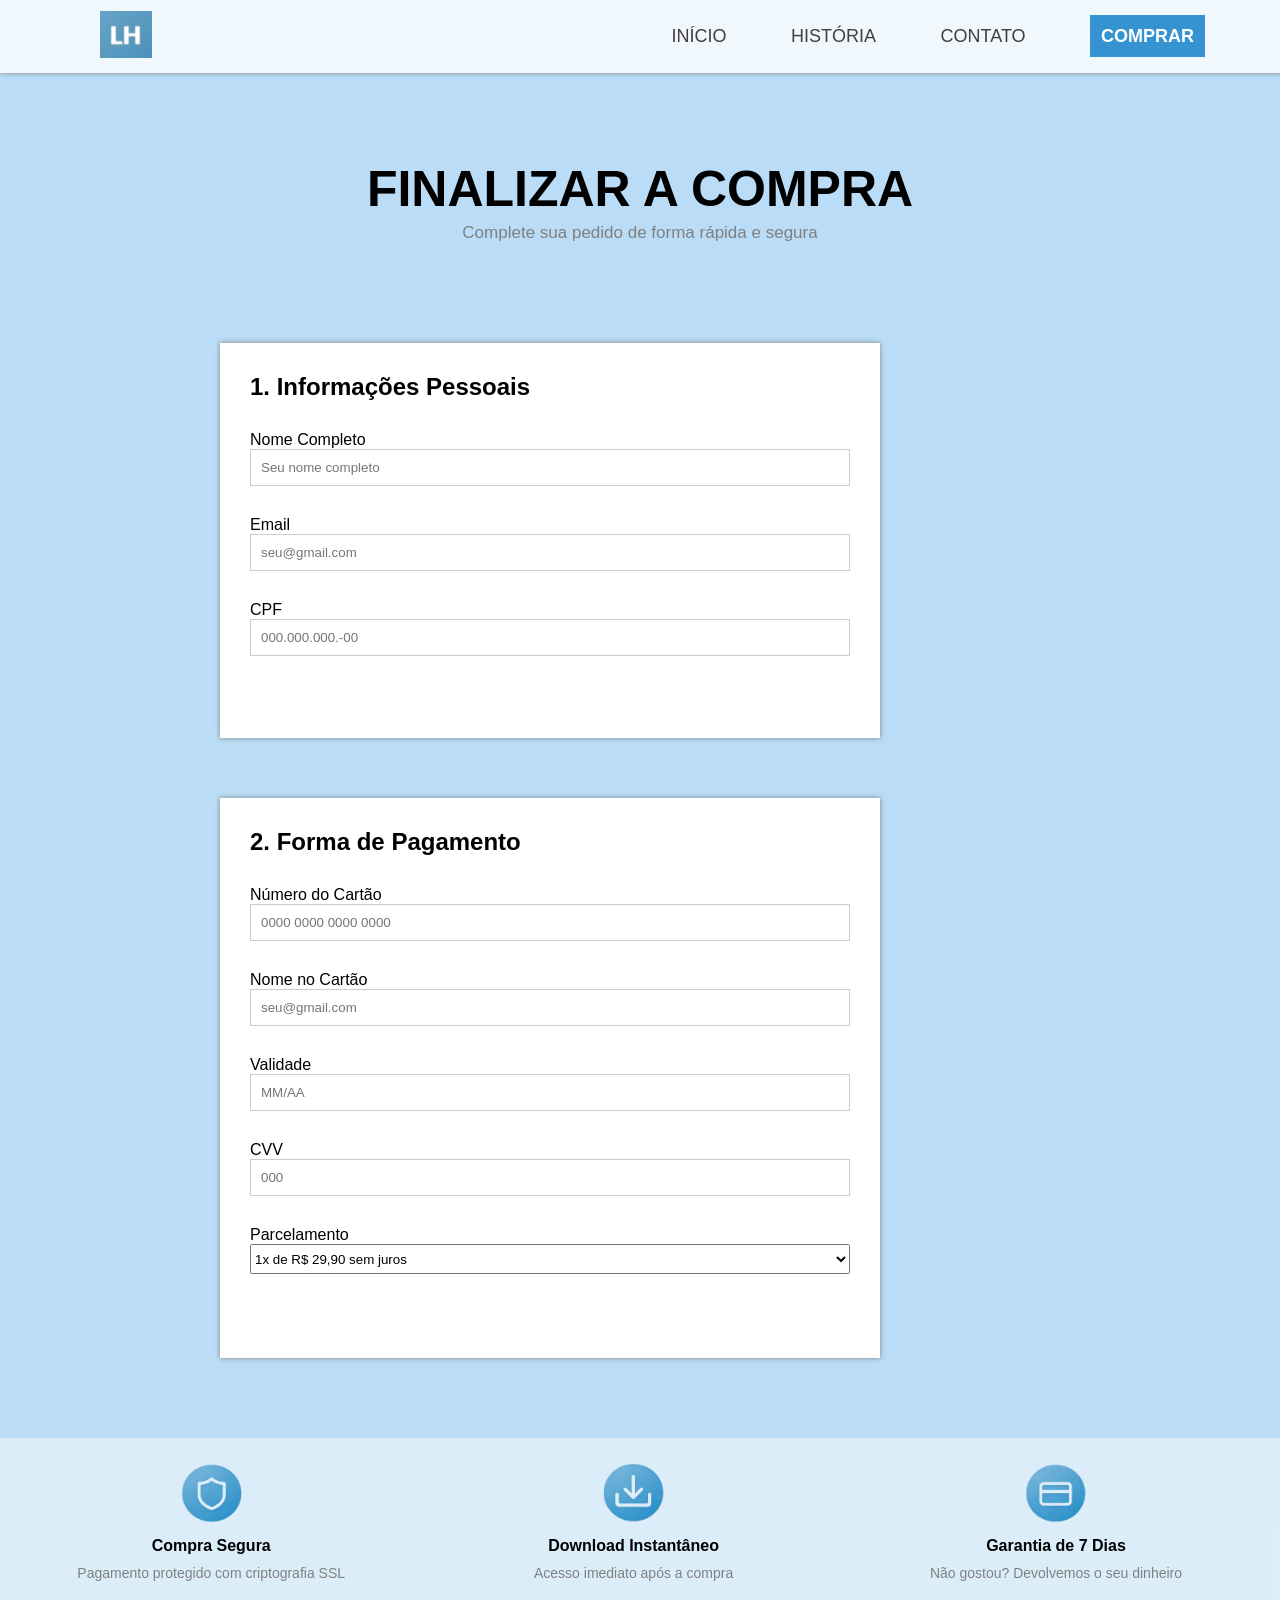
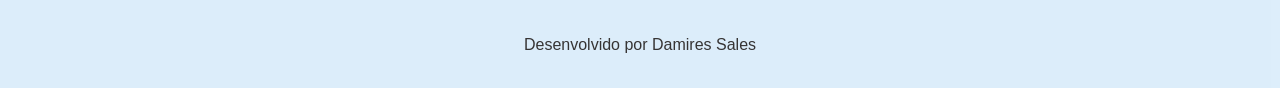
==== comprar.html @ 63d162b4 "terceiro commit, com atualizacoes" ====
<!DOCTYPE html>
<html lang="pt-br">
<head>
    <title>COMPRA</title>
    <meta charset="UTF-8">
    <meta name="description" content="Site de um jogo de plataforma 2d (Level Hard)">
    <meta name="viewport" content="width=device-width, initial-scale=1.0">
    <link rel="stylesheet" type="text/css" href="styleCo.css">
    <link rel="icon" href="imgs/logo.png">
</head>
<body>
    <header>
        <a href="index.html" title="Home">
            <img src="imgs/logo.png" alt="Level Hard" title="Level Hard">
        </a>
        <nav>
            <ul class="menu">
                <li class="inicio">
                    <a href="./index.html">INÍCIO</a>
                </li>
                <li>
                    <a href="./historia.html">HISTÓRIA</a>
                </li>
                <li>
                    <a href="./contato.html">CONTATO</a>
                </li>
                <li>
                   <a class="compra" href="./comprar.html">COMPRAR</a>
                </li>
            </ul>
        </nav>
    </header>

    <section>
        <h1>FINALIZAR A COMPRA</h1>
        <p>Complete sua pedido de forma rápida e segura</p>
         <div class="grid">
                <div class="coluna">
                    <div class="card1">
                        <h2 class="mensagem">1. Informações Pessoais</h2>
                    <form>
                        <label class="nome" for="nome">Nome Completo</label>
                        <input type="text" id="nome" name="nome" placeholder="Seu nome completo" required autocomplete="off" class="formulario">

                        <label class="email" for="email">Email</label>
                        <input type="email" id="email" name="email" placeholder="seu@gmail.com" required autocomplete="off" class="formulario">

                        <label class="cpf" for="cpf">CPF</label>
                        <input type="text" id="cpf" name="cpf" placeholder="000.000.000.-00" required autocomplete="off" class="formulario">

                    </form>
                    </div>
                </div>

                <div class="coluna">
                    <div class="card2">
                        <h2 class="mensagem">2. Forma de Pagamento</h2>
                    <form>
                        <label class="cartao" for="cartao">Número do Cartão</label>
                        <input type="text" id="cartao" name="cartao" placeholder="0000 0000 0000 0000" required autocomplete="off" class="formulario">

                        <label class="nome" for="nome">Nome no Cartão</label>
                        <input type="text" id="nome" name="nome" placeholder="seu@gmail.com" required autocomplete="off" class="formulario">

                        <label class="validade" for="validade">Validade</label>
                        <input type="text" id="validade" name="validade" placeholder="MM/AA" required autocomplete="off" class="formulario">

                        <label class="cvv" for="cvv">CVV</label>
                        <input type="text" id="cvv" name="cvv" placeholder="000" required autocomplete="off" class="formulario">

                        <label for="parcela">Parcelamento</label>
                        <select type="text" id="parcela" name="parcela" required class="formulario">
                            <option value="">1x de R$ 29,90 sem juros</option>
                            <option value="">2x de R$ 14,95 sem juros</option>
                            <option value="">3x de R$ 9,97 sem juros</option>
                        </select>
                    </form>
                    </div>
                </div>
            </div>

            <div class="gridCompra">
                <div class="colunaCompra">
                    <div class="cardCompra">

                    </div>
                </div>
            </div>
    </section>

     <footer>
        <div class="grid3">
            <div class="coluna3">
                <div class="card3">
                    <img class="icone" src="imgs/seguranca.png">
                    <p class="rodape" >Compra Segura</p>
                    <p class="rodape2" >Pagamento protegido com criptografia SSL</p>
                </div>
            </div>

            <div class="coluna3">
                <div class="card3">
                    <img class="icone" src="imgs/download.png">
                    <p class="rodape" >Download Instantâneo</p>
                    <p class="rodape2" >Acesso imediato após a compra</p>
                </div>
            </div>

            <div class="coluna3">
                <div class="card3">
                    <img class="icone" src="imgs/cartao.png">
                    <p class="rodape" >Garantia de 7 Dias</p>
                    <p class="rodape2" >Não gostou? Devolvemos o seu dinheiro</p>
                </div>
            </div>
        </div>
        <p class="rodape3" >Desenvolvido por Damires Sales</p>
    </footer>
</body>
</html>
---- styleCo.css ----
body{
    background-color: rgba(118, 187, 239, 0.5);
}
*{
    margin: 0;
    padding: 0;
    font-family: Arial, Helvetica, sans-serif;
}
header{
    background-color: rgba(255, 255, 255, 0.8);
    backdrop-filter: blur(10px);
    position: fixed;
    top: 0;
    width: 100%;
    display: flex;
    justify-content: space-between;
    align-items: center;
    padding: 1px 100px;
    box-shadow: 0px 0px 5px gray;
}
nav{
    ul{
        margin-right: 150px;
        li{
            list-style: none;
            display: inline-block;
            padding: 25px;
            margin-left: 10px;
            color: white;
             a{
                font-size: 18px;
                text-decoration: none;
                color: #443e3e;
                transition: all 0.5s;
             }
            a:hover{
                color: rgba(5, 92, 164, 0.5);
            }
            .compra{
                border: 1px solid rgb(54, 147, 209);
                background: rgb(54, 147, 209);
                padding: 10px;
                color: white;
                font-weight: bold;
                transition: all 0.5s;
            }
            .compra:hover{
                color: black;
            }
        }  
    }
}
section{
    h1{
        text-align: center;
        margin-top: 160px;
        font-size: 50px;
        color: black;
    }
    p{
        text-align: center;
        color: #443e3e;
        margin-top: 5px;
        font-size: 17px;
        color: gray;
    }
}
.grid{
    grid-template-columns: repeat(3, 70, 30%);
    display: grid;
    margin-top: 20px;
    margin-left: 220px;
    .coluna{
        .card1{
            display: inline-block;
            background-color: white;
            height: 335px;
            padding: 30px;
            box-shadow: 0px 0px 5px gray;
            margin-top: 80px;
                .mensagem{
                    font-weight: bold;
                }
            h2{
                color: black;
                margin-bottom: 30px;
            }
        }
        .card2{
            display: inline-block;
            background-color: white;
            height: 500px;
            padding: 30px;
            box-shadow: 0px 0px 5px gray;
            margin-top: 60px;
                .mensagem{
                    font-weight: bold;
                }
            h2{
                color: black;
                margin-bottom: 30px;
            }
        }
    }

    }

    form{
        display: flex;
        flex-direction: column;
        width: 600px;
            input, textarea{
                margin-bottom: 30px;
                padding: 10px;
                border: 1px solid #ccc;
            }
            button{
                padding: 10px;
                border: none;
                background-color: #2f7aeb;
                color: white;
                font-size: 18px;
                cursor: pointer;
            }
            button:hover{
                background-color: rgba(36, 143, 231, 0.5);
            }
            select{
                height: 30px;
                margin-bottom: 20px;
            }
            .formulario:focus{
                background-color: rgba(118, 187, 239, 0.5);
            }
}


.grid2{
    background: white;
    display: flex;
    grid-template-columns: 100%;
    float: right;
    .coluna2{
        .card2{
            .pedido{
                margin-left: 25px;
            }
        }
    }
}

footer{
    background-color: rgba(255, 255, 255, 0.5);
    height: 250px;
    .grid3{
        display: grid;
        grid-template-columns: repeat(3,33%);
        margin-top: 80px;
        .coluna3{
            margin: 25px;
            text-align: center;
            .card3{
                .icone{
                    width: 100%px;
                    height: 60px;
                }
                .rodape{
                    font-weight: bold;
                    padding: 10px;
                }
                .rodape2{
                    color: gray;
                    font-size: 14px;
                }
            }
        }
    }
     .rodape3{
        text-align: center;
        color: rgb(54, 52, 52);
        padding: 30px;
    }
}
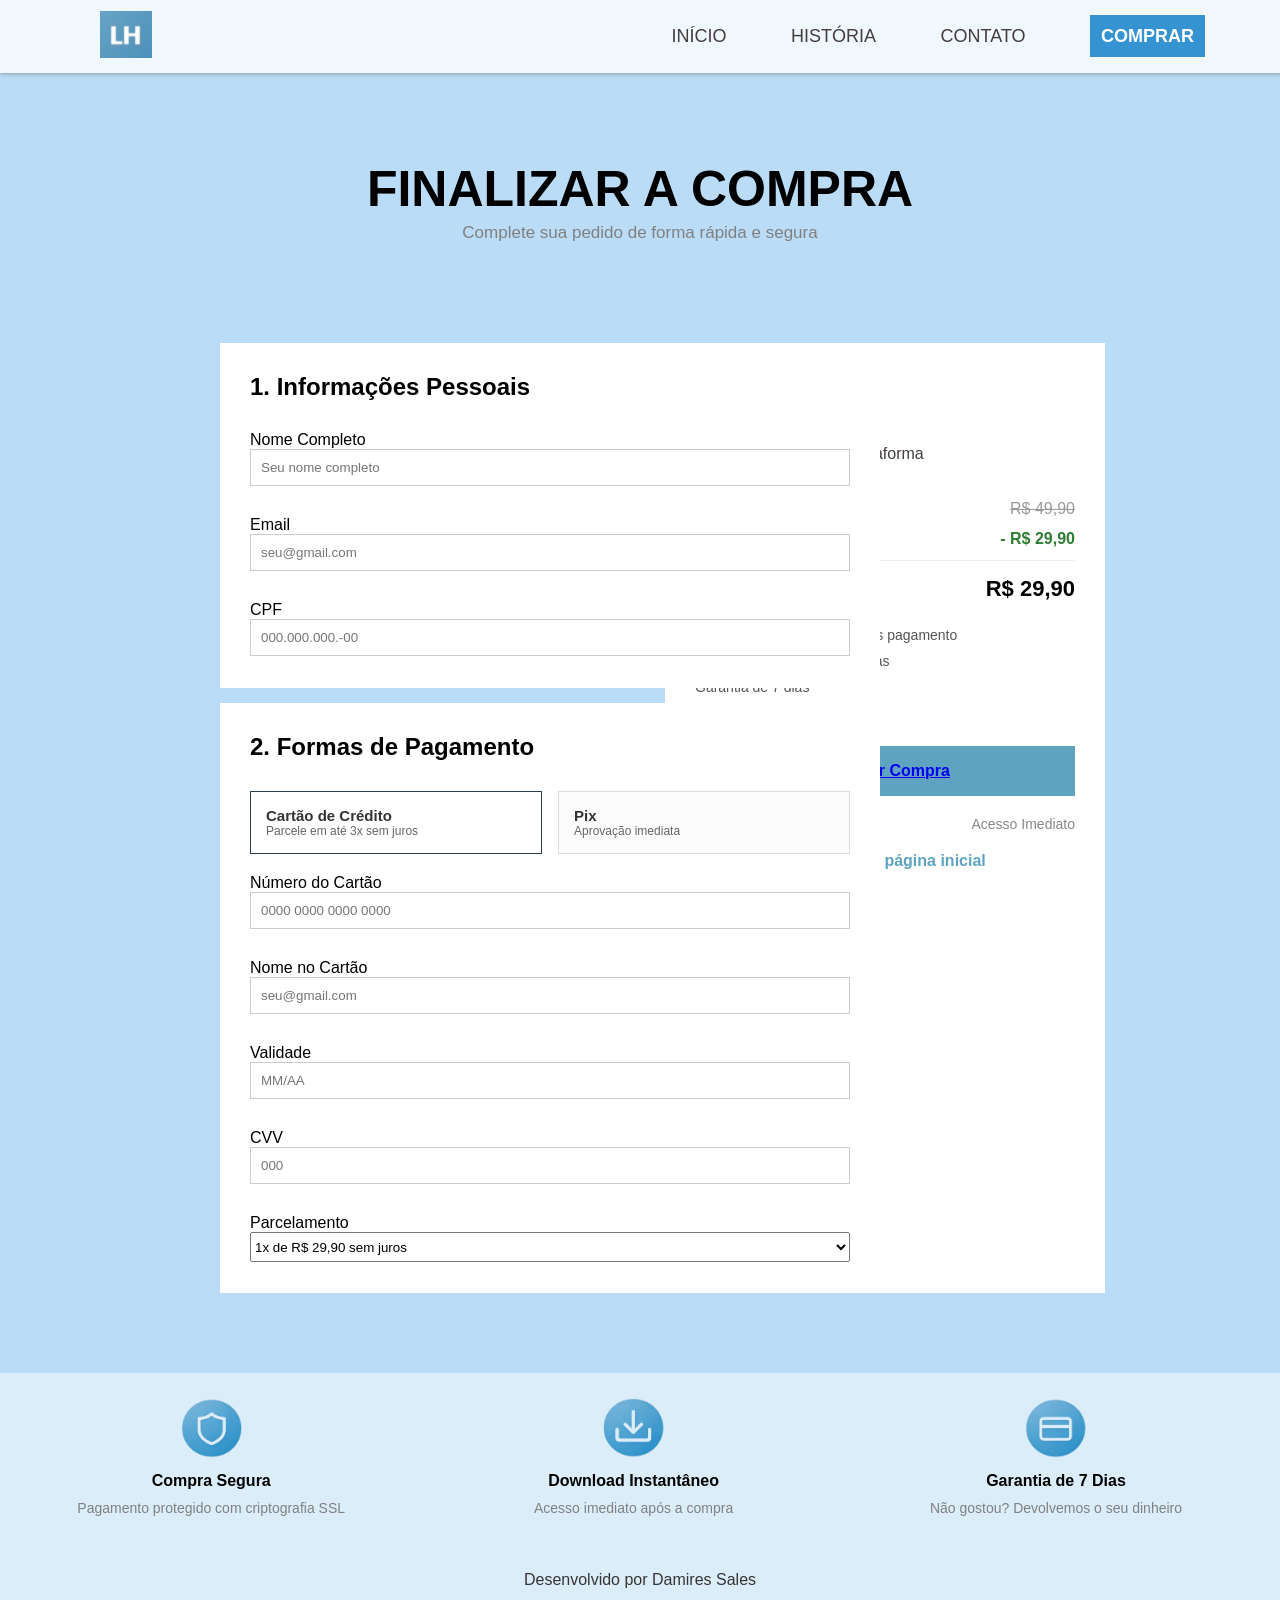
==== commit f218c635: "Quarto commit" ====
--- a/comprar.html
+++ b/comprar.html
@@ -12,10 +12,16 @@
     <header>
         <a href="index.html" title="Home">
             <img src="imgs/logo.png" alt="Level Hard" title="Level Hard">
+            <span class="titulo">LEVEL HARD</span>
         </a>
+
+        <a href="javascript: mostrarmenu()" class="menu">
+            <i class="fa-solid fa-bars"></i>
+        </a>
+
         <nav>
-            <ul class="menu">
-                <li class="inicio">
+            <ul>
+                <li>
                     <a href="./index.html">INÍCIO</a>
                 </li>
                 <li>
@@ -31,7 +37,7 @@
         </nav>
     </header>
 
-    <section>
+    <main>
         <h1>FINALIZAR A COMPRA</h1>
         <p>Complete sua pedido de forma rápida e segura</p>
          <div class="grid">
@@ -52,14 +58,32 @@
                     </div>
                 </div>
 
+
                 <div class="coluna">
                     <div class="card2">
-                        <h2 class="mensagem">2. Forma de Pagamento</h2>
+                        <h2 class="mensagem">2. Formas de Pagamento</h2>
+                        <div class="metodospagamento">
+                            <input type="radio"  name="pagamento" id="cartao" checked>
+                            <label for="cartao" class="cartao-metodo">
+                                <div class="conteudo">
+                                    <strong>Cartão de Crédito</strong>
+                                    <span>Parcele em até 3x sem juros</span>
+                                </div>
+                            </label>
+
+                            <input type="radio" name="pagamento" id="pix">
+                            <label for="pix" class="cartao-metodo">
+                                <div class="conteudo">
+                                    <strong>Pix</strong>
+                                    <span>Aprovação imediata</span>
+                                </div>
+                            </label>
+                        </div>
                     <form>
                         <label class="cartao" for="cartao">Número do Cartão</label>
                         <input type="text" id="cartao" name="cartao" placeholder="0000 0000 0000 0000" required autocomplete="off" class="formulario">
 
-                        <label class="nome" for="nome">Nome no Cartão</label>
+                        <label class="nomeC" for="nome">Nome no Cartão</label>
                         <input type="text" id="nome" name="nome" placeholder="seu@gmail.com" required autocomplete="off" class="formulario">
 
                         <label class="validade" for="validade">Validade</label>
@@ -68,7 +92,7 @@
                         <label class="cvv" for="cvv">CVV</label>
                         <input type="text" id="cvv" name="cvv" placeholder="000" required autocomplete="off" class="formulario">
 
-                        <label for="parcela">Parcelamento</label>
+                        <label class="parcela" for="parcela">Parcelamento</label>
                         <select type="text" id="parcela" name="parcela" required class="formulario">
                             <option value="">1x de R$ 29,90 sem juros</option>
                             <option value="">2x de R$ 14,95 sem juros</option>
@@ -79,14 +103,55 @@
                 </div>
             </div>
 
-            <div class="gridCompra">
-                <div class="colunaCompra">
-                    <div class="cardCompra">
+            <div class="grid2">           
+                <div class="coluna2">
+                    <div class="resumocompra">
+                        <h2>Resumo do pedido</h2>
 
+                        <div class="cardcompra">
+                            <img class="carrinho" src="imgs/carrinho.png">
+                            <div class="nome">Level Hard</div>
+                            <div class="tipo" >Jogo de Plataforma</div>
+                            <img class="estrela" src="imgs/estrelas.png">
+                        </div>
+
+                        <div class="subtotal">
+                            <span>Subtotal</span>
+                            <span class="preco">R$ 49,90</span>
+                        </div>
+
+                        <div class="desconto">
+                            <span>Desconto (40%)</span>
+                            <span> - R$ 29,90</span>
+                        </div>
+
+                        <div class="total">
+                            <span>Total</span>
+                            <span>R$ 29,90</span>
+                        </div>
+
+                        <ul class="beneficios">
+                            <li>Jogo disponível imediato após pagamento</li>
+                            <li>Atualizações gratuitas vitalícias</li>
+                            <li>Garantia de 7 dias</li>
+                            <li>Suporte técnico dedicado</li>
+                        </ul>
+
+                        <a href="jogo.html">
+                        <button class="btn-finalizar"> <a href="jogo.html">Finalizar Compra</a></button>
+                        </a>
+                
+                        <div class="seguranca">
+                            <div class="info-segura">
+                                <span>Compra Segura</span>
+                                <span>Acesso Imediato</span>
+                            </div>
+                            <a href="index.html" class="btn-voltartelainicial"> Voltar para a página inicial</a>
+                        </div>
                     </div>
                 </div>
             </div>
-    </section>
+    </main>
 
      <footer>
         <div class="grid3">
@@ -116,5 +181,12 @@
         </div>
         <p class="rodape3" >Desenvolvido por Damires Sales</p>
     </footer>
+
+    <script>
+        function mostrarmenu(){
+            document.querySelector("header nav").classList.toggle("mostrar")
+        }
+    </script>
+
 </body>
 </html>
--- a/styleCo.css
+++ b/styleCo.css
@@ -50,7 +50,7 @@
         }  
     }
 }
-section{
+main{
     h1{
         text-align: center;
         margin-top: 160px;
@@ -66,7 +66,7 @@
     }
 }
 .grid{
-    grid-template-columns: repeat(3, 70, 30%);
+    grid-template-columns: 70%;
     display: grid;
     margin-top: 20px;
     margin-left: 220px;
@@ -74,9 +74,8 @@
         .card1{
             display: inline-block;
             background-color: white;
-            height: 335px;
+            height: 285px;
             padding: 30px;
-            box-shadow: 0px 0px 5px gray;
             margin-top: 80px;
                 .mensagem{
                     font-weight: bold;
@@ -89,10 +88,9 @@
         .card2{
             display: inline-block;
             background-color: white;
-            height: 500px;
+            height: 530px;
             padding: 30px;
-            box-shadow: 0px 0px 5px gray;
-            margin-top: 60px;
+            margin-top: 15px;
                 .mensagem{
                     font-weight: bold;
                 }
@@ -102,56 +100,209 @@
             }
         }
     }
-
-    }
-
-    form{
-        display: flex;
-        flex-direction: column;
-        width: 600px;
-            input, textarea{
-                margin-bottom: 30px;
-                padding: 10px;
-                border: 1px solid #ccc;
-            }
-            button{
-                padding: 10px;
-                border: none;
-                background-color: #2f7aeb;
-                color: white;
-                font-size: 18px;
-                cursor: pointer;
-            }
-            button:hover{
-                background-color: rgba(36, 143, 231, 0.5);
-            }
-            select{
-                height: 30px;
-                margin-bottom: 20px;
-            }
-            .formulario:focus{
-                background-color: rgba(118, 187, 239, 0.5);
-            }
-}
-
+}
+
+form{
+    display: flex;
+    flex-direction: column;
+    width: 600px;
+        input, textarea{
+            margin-bottom: 30px;
+            padding: 10px;
+            border: 1px solid #ccc;
+        }
+        button{
+            padding: 10px;
+            border: none;
+            background-color: #2f7aeb;
+            color: white;
+            font-size: 18px;
+            cursor: pointer;
+        }
+        button:hover{
+            background-color: rgba(36, 143, 231, 0.5);
+        }
+        select{
+            height: 30px;
+            margin-bottom: 20px;
+        }
+        .formulario:focus{
+            background-color: rgba(118, 187, 239, 0.5);
+        }
+    }
 
 .grid2{
-    background: white;
+    float: right;
+    display: grid;
+    grid-template-columns: 30%;
+        .coluna2{
+            .resumocompra{
+                background: white;
+                width: 380px;
+                padding: 30px;
+                margin-top: -950px;
+                margin-right: 175px;
+                height: 890px;
+                h2{
+                    font-size: 20px;
+                    margin-bottom: 25px;
+                    color: #443e3e;
+                }
+
+                .cardcompra{
+                    display: grid;
+                    grid-template-columns: 80px 1fr;
+                    grid-template-areas: "img nome" "img tipo" "img estrela";
+                }
+
+                .carrinho{
+                    grid-area: img;
+                    width: 80px;
+                    background-color: #add8e6;
+                }
+
+                .nome{
+                    grid-area: nome;
+                    font-weight: bold;
+                    font-size: 18px;
+                    margin-left: 10px;
+                }
+
+                .tipo{
+                    grid-area: tipo;
+                    color: #443e3e;
+                    margin-left: 10px;
+                }
+
+                .estrela{
+                    grid-area: estrela;
+                    width: 80px;
+                    margin-top: 5px;                
+                }
+
+                .subtotal, .desconto, .total{
+                    display: flex;
+                    justify-content: space-between;
+                    margin-bottom: 12px;
+                    font-size: 16px;
+                    margin-top: 12px;
+                }
+
+                .preco{
+                    text-decoration: line-through;
+                    color: #999;
+                }
+
+                .desconto{
+                    color: #2e7d32;
+                    font-weight: bold;
+                }
+
+                .total{
+                    border-top: 1px solid #eee;
+                    padding-top: 15px;
+                    font-size: 22px;
+                    font-weight: bold;
+                }
+
+                .beneficios{
+                    list-style: none;
+                    padding: 0;
+                    margin: 25px 0;
+                }
+
+                .beneficios li{
+                    font-size: 14px;
+                    color: #555;
+                    margin-bottom: 10px;
+                    display: flex;
+                    align-items: center;
+                }
+
+                .btn-finalizar{
+                    width: 100%;
+                    text-decoration: none;
+                    background-color: #5ea4c1;
+                    color: white;
+                    border: none;
+                    padding: 16px;
+                    font-size: 16px;
+                    font-weight: bold;
+                    cursor: pointer;
+                    transition: 0.3s;
+                }
+                .btnfinalizar:hover{
+                    background-color: #4a8ca8;
+                }
+
+                .info-segura{
+                    display: flex;
+                    justify-content: space-between;
+                    font-size: 14px;
+                    color: #888;
+                    margin-top: 20px;
+                }
+
+                .btn-voltartelainicial{
+                    display: block;
+                    text-align: center;
+                    margin-top: 20px;
+                    color: #5ea4c1;
+                    text-decoration: none;
+                    font-weight: 600;
+                }
+                .btn-voltartelainicial:hover{
+                    text-decoration: underline;
+                }
+        }
+    }
+}
+
+.metodospagamento{
     display: flex;
-    grid-template-columns: 100%;
-    float: right;
-    .coluna2{
-        .card2{
-            .pedido{
-                margin-left: 25px;
-            }
-        }
-    }
+    gap: 16px;
+    margin-bottom: 20px;
+}
+input[type="radio"]{
+    display: none;
+}
+.cartao-metodo{
+    flex: 1;
+    display: flex;
+    align-items: center;
+    padding: 15px;
+    border: 1px solid #dcdcdc;
+    cursor: pointer;
+    background-color: #fcfcfc;
+    transition: all 0.2s ease-in-out;
+}
+.conteudo{
+    display: flex;
+    flex-direction: column;
+}
+.conteudo strong{
+    font-size: 15px;
+    color: #333
+}
+.conteudo span{
+    font-size: 12px;
+    color: #666;
+}
+
+input[type="radio"]:checked + .cartao-metodo {
+    border-color: #2c3e50;
+    background-color: white;
+}
+.cartao-metodo:hover{
+    border-color: #b0b0b0;
 }
 
 footer{
     background-color: rgba(255, 255, 255, 0.5);
     height: 250px;
+    position: relative;
+    bottom: 0;
+    width: 100%;
     .grid3{
         display: grid;
         grid-template-columns: repeat(3,33%);
@@ -180,4 +331,135 @@
         color: rgb(54, 52, 52);
         padding: 30px;
     }
+}
+
+.menu{
+    display: none;
+}
+.mostrar{
+    display: block;
+}
+.titulo{
+    display: none;
+}
+
+@media (max-width: 480px){
+    body{
+        text-align: center;
+    }
+    header nav ul{
+        margin: 0px;
+    }
+
+    header nav {
+        width: 100%;
+        float: right;
+        margin-top: 20px;
+        background-color: #FFF;
+        display: none;
+    }
+
+    header{
+        height: 100px;
+        padding: 0px;
+        width: 430px;
+        display: block;
+        background-color: white;
+    }
+
+    header nav ul li{
+        display: block;
+    }
+
+    header img{
+        height: 60px;
+        margin-top: 20px;
+        float: left;
+        margin-left: 40px;
+    }
+
+    .titulo{
+        display: block;
+        text-decoration: none;
+        float: left;
+        margin-top: 40px;
+        margin-left: 20px;
+        font-size: 20px;
+        color: black;
+    }
+
+    .menu{
+        display: block;
+        border: 1px solid rgba(5, 92, 164, 0.5);
+        padding: 10px 15px;
+        color: black;
+        float: right;
+        margin-top: 30px;
+        margin-right: 65px;
+    }
+
+    .grid{
+        display: grid;
+        grid-template-columns: 100%;
+        margin-left: 0;
+        .coluna{
+            .card1{
+                width: 75%;
+                margin-top: 48px;
+                height: 302px;
+            }
+            form{
+                width: 100%;
+                .nome{
+                    margin-right: 177px;
+                }
+                .email{
+                    margin-right: 270px;
+                }
+                .cpf{
+                    margin-right: 290px;
+                }
+            }
+
+            .card2{
+                width: 75%;
+                height: 600px;
+                margin-bottom: 15px;
+            }
+            .cartao{
+                margin-right: 180px;
+            }
+            .nomeC{
+                margin-right: 193px;
+            }
+            .validade{
+                margin-right: 250px;
+            }
+            .cvv{
+                margin-right: 290px;
+            }
+            .parcela{
+                margin-right: 215px;
+            }
+        }
+}
+
+.grid2{
+    .coluna2{
+        .resumocompra{
+            width: 263%;
+            margin-right: 49px;
+            margin-top: 3px;
+            height: 510px;
+        }
+    }
+}
+
+    footer{
+        height: 600px;
+        margin-top: 640px;
+            .grid3{
+                grid: none;
+            }
+        }
 }
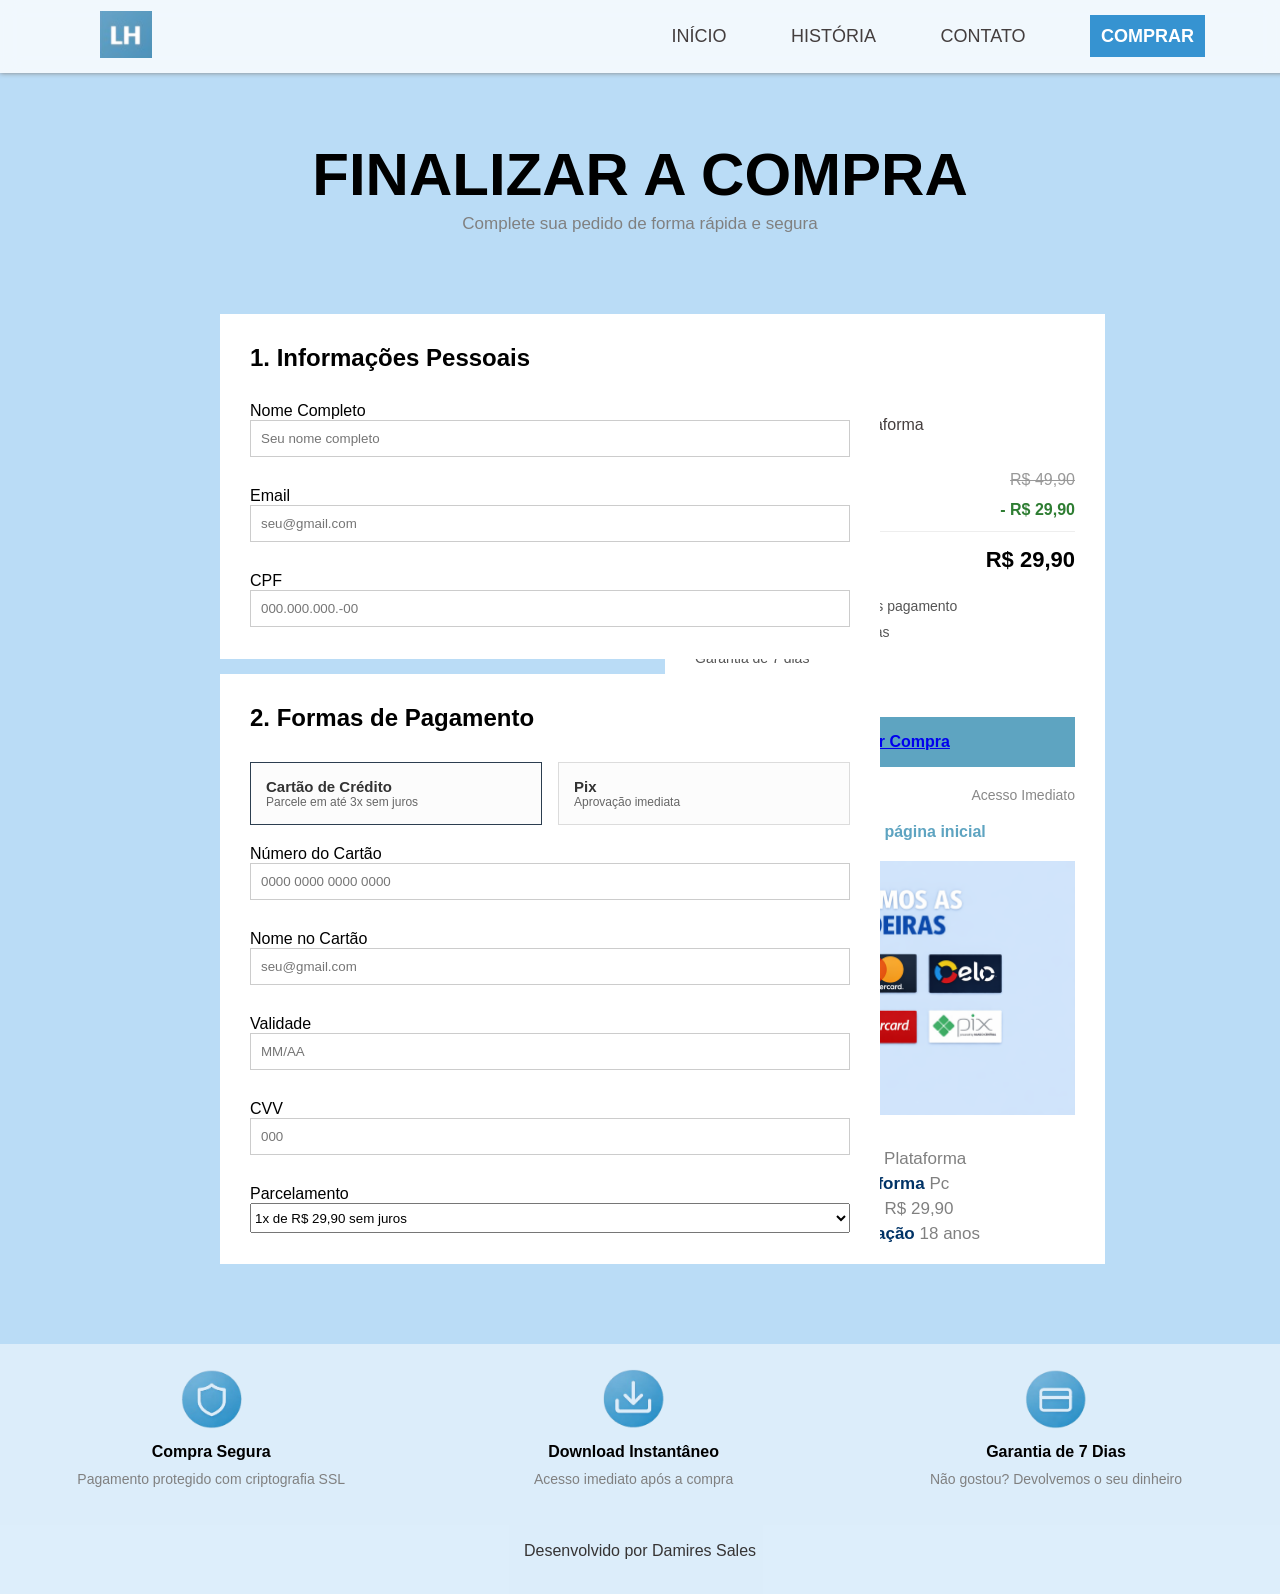
==== commit 8cc327d5: "commit final" ====
--- a/comprar.html
+++ b/comprar.html
@@ -5,16 +5,16 @@
     <meta charset="UTF-8">
     <meta name="description" content="Site de um jogo de plataforma 2d (Level Hard)">
     <meta name="viewport" content="width=device-width, initial-scale=1.0">
+    <link rel="stylesheet" href="https://cdnjs.cloudflare.com/ajax/libs/font-awesome/6.5.0/css/all.min.css">
     <link rel="stylesheet" type="text/css" href="styleCo.css">
     <link rel="icon" href="imgs/logo.png">
 </head>
-<body>
+<body id="corpoDaPagina">
     <header>
         <a href="index.html" title="Home">
             <img src="imgs/logo.png" alt="Level Hard" title="Level Hard">
             <span class="titulo">LEVEL HARD</span>
         </a>
-
         <a href="javascript: mostrarmenu()" class="menu">
             <i class="fa-solid fa-bars"></i>
         </a>
@@ -147,11 +147,33 @@
                                 <span>Acesso Imediato</span>
                             </div>
                             <a href="index.html" class="btn-voltartelainicial"> Voltar para a página inicial</a>
+                            <img src="imgs/bandeiras.png" alt="bandeiras" title="bandeiras" class="bandeiras">
                         </div>
                     </div>
                 </div>
             </div>
+
+            <section class="informacoes-jogo">
+                        <div class="informacoes">
+                            <p> <strong>Gênero</strong> <span id="info-gen"></span> </p>
+                            <p> <strong>Plataforma</strong> <span id="info-plat"></span> </p>
+                            <p> <strong>Preço</strong> <span id="info-preco"></span> </p>
+                            <p> <strong>Classificação</strong> <span id="info-idade"></span> </p>
+                        </div>
+            </section>
     </main>
+
+    <script>
+        const genJogo = "Plataforma";
+        const platJogo = "Pc";
+        const precoJogo = "R$ 29,90";
+        const idadeJogo = "18 anos";
+
+        document.getElementById("info-gen").innerText = genJogo;
+        document.getElementById("info-plat").innerText = platJogo;
+        document.getElementById("info-preco").innerText = precoJogo;
+        document.getElementById("info-idade").innerText = idadeJogo;
+    </script>
 
      <footer>
         <div class="grid3">
--- a/styleCo.css
+++ b/styleCo.css
@@ -18,6 +18,7 @@
     padding: 1px 100px;
     box-shadow: 0px 0px 5px gray;
 }
+
 nav{
     ul{
         margin-right: 150px;
@@ -53,8 +54,8 @@
 main{
     h1{
         text-align: center;
-        margin-top: 160px;
-        font-size: 50px;
+        margin-top: 140px;
+        font-size: 60px;
         color: black;
     }
     p{
@@ -76,7 +77,7 @@
             background-color: white;
             height: 285px;
             padding: 30px;
-            margin-top: 80px;
+            margin-top: 60px;
                 .mensagem{
                     font-weight: bold;
                 }
@@ -229,7 +230,7 @@
                     font-size: 16px;
                     font-weight: bold;
                     cursor: pointer;
-                    transition: 0.3s;
+                    transition: color 0.3s;
                 }
                 .btnfinalizar:hover{
                     background-color: #4a8ca8;
@@ -252,7 +253,7 @@
                     font-weight: 600;
                 }
                 .btn-voltartelainicial:hover{
-                    text-decoration: underline;
+                    color: rgb(1, 46, 83);
                 }
         }
     }
@@ -276,6 +277,10 @@
     background-color: #fcfcfc;
     transition: all 0.2s ease-in-out;
 }
+
+.cartao-metodo:hover{
+    background-color: rgba(105, 182, 234, 0.563);
+}
 .conteudo{
     display: flex;
     flex-direction: column;
@@ -291,10 +296,25 @@
 
 input[type="radio"]:checked + .cartao-metodo {
     border-color: #2c3e50;
-    background-color: white;
+    transition: background 0.3s;
 }
 .cartao-metodo:hover{
     border-color: #b0b0b0;
+    background: rgba(105, 182, 234, 0.563);;
+}
+
+.bandeiras{
+    width: 100%;
+    margin-top: 20px;
+}
+
+.informacoes-jogo{
+    float: right;
+    margin-right: 300px;
+    margin-top: -120px;
+}
+.informacoes strong {
+  color: #003366;
 }
 
 footer{
@@ -372,8 +392,8 @@
     }
 
     header img{
-        height: 60px;
-        margin-top: 20px;
+        height: 50px;
+        margin-top: 25px;
         float: left;
         margin-left: 40px;
     }
@@ -446,18 +466,24 @@
 
 .grid2{
     .coluna2{
+        margin-left: 19px;
         .resumocompra{
-            width: 263%;
-            margin-right: 49px;
+            width: 298%;
+            margin-right: 5px;
             margin-top: 3px;
-            height: 510px;
-        }
-    }
+            height: 860px;
+        }
+    }
+}
+
+.informacoes-jogo{
+    margin-right: 110px;
+    margin-top: -135px;
 }
 
     footer{
         height: 600px;
-        margin-top: 640px;
+        margin-top: 995px;
             .grid3{
                 grid: none;
             }
